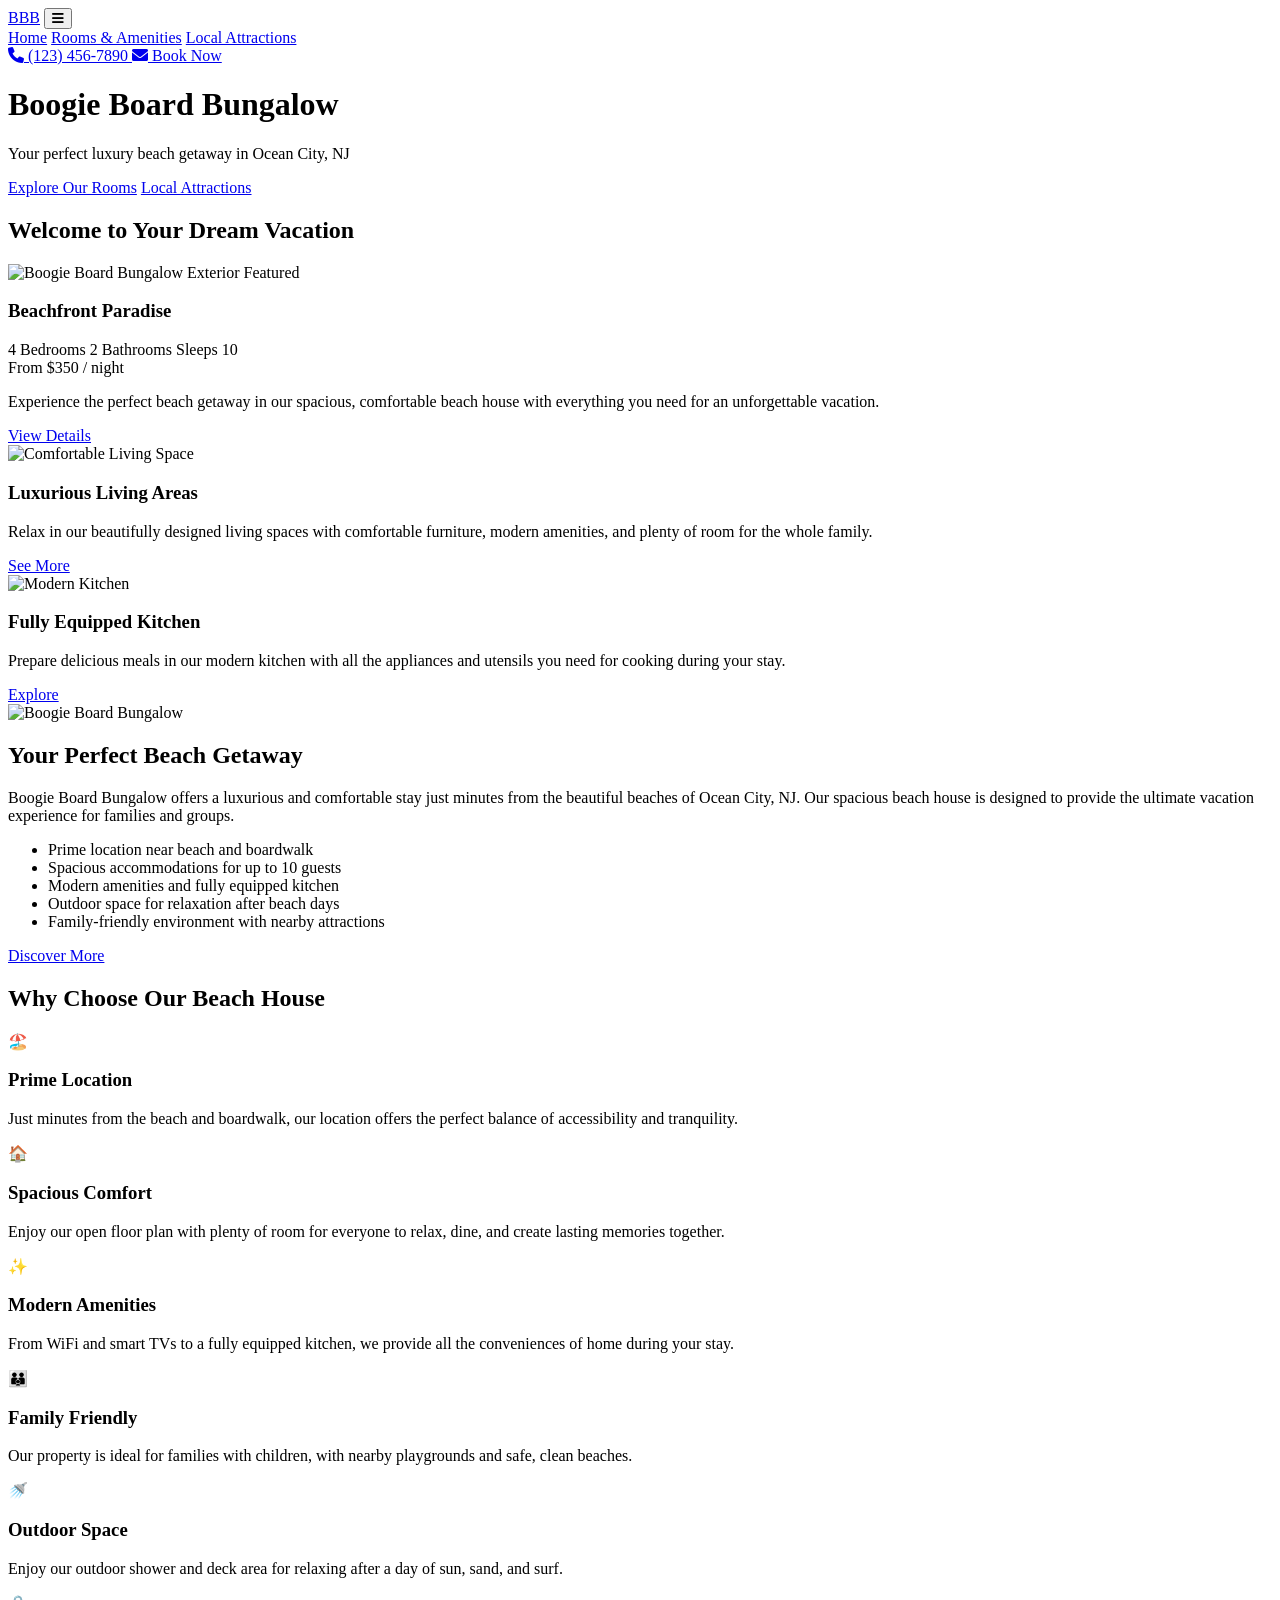
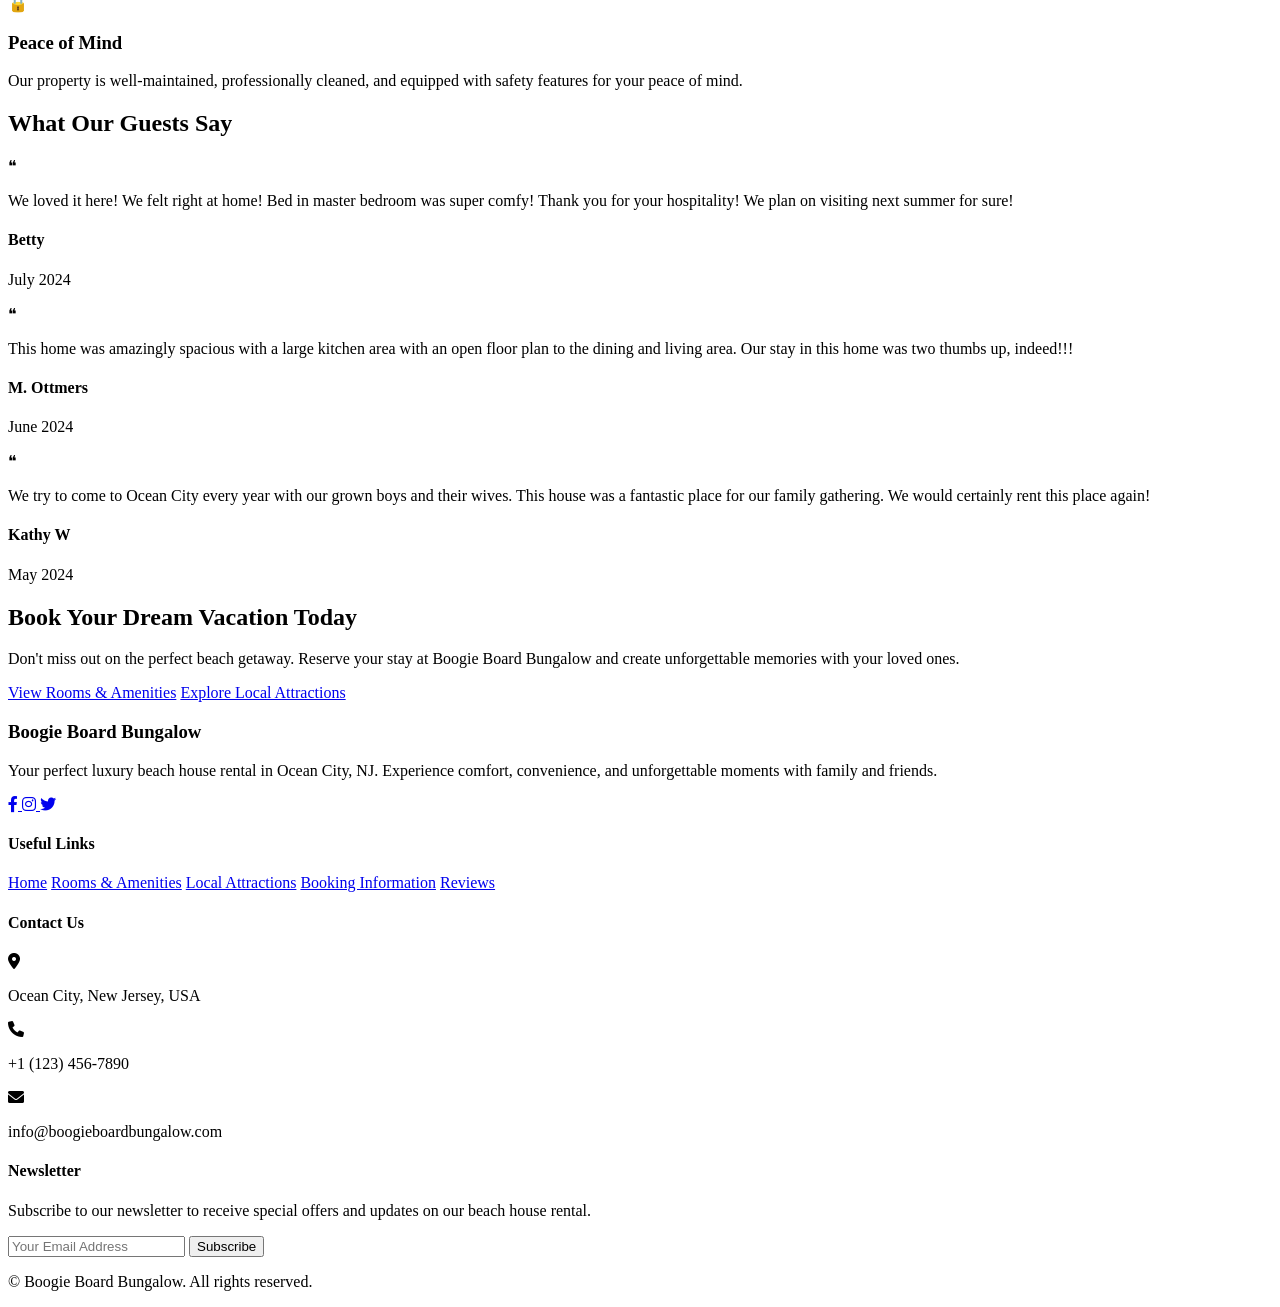
==== index.html @ 81f01e7e "Create Index Intiial Commit" ====
<!DOCTYPE html>
<html lang="en">
<head>
    <meta charset="UTF-8">
    <meta name="viewport" content="width=device-width, initial-scale=1.0">
    <title>Boogie Board Bungalow - Beach House Rental in Ocean City, NJ</title>
    <link rel="stylesheet" href="styles.css">
    <link href="https://fonts.googleapis.com/css2?family=Montserrat:wght@300;400;500;600;700&family=Playfair+Display:wght@400;500;600;700&display=swap" rel="stylesheet">
    <link rel="stylesheet" href="https://cdnjs.cloudflare.com/ajax/libs/font-awesome/6.0.0-beta3/css/all.min.css">
</head>
<body>
    <div class="app">
        <!-- Navigation -->
        <nav id="navigation" class="nav">
            <div class="nav-container">
                <a href="index.html" class="logo">BBB</a>
                <button class="menu-button" id="menuButton">
                    <i class="fas fa-bars"></i>
                </button>
                <div class="nav-links" id="navLinks">
                    <a href="index.html" class="nav-link">Home</a>
                    <a href="rooms.html" class="nav-link">Rooms & Amenities</a>
                    <a href="attractions.html" class="nav-link">Local Attractions</a>
                    <div class="contact-info">
                        <a href="tel:+1234567890" class="contact-link">
                            <i class="fas fa-phone"></i> (123) 456-7890
                        </a>
                        <a href="mailto:info@boogieboardbungalow.com" class="contact-link">
                            <i class="fas fa-envelope"></i> Book Now
                        </a>
                    </div>
                </div>
            </div>
        </nav>

        <!-- Header -->
        <header class="header">
            <div class="header-content">
                <h1 class="title">Boogie Board Bungalow</h1>
                <p class="subtitle">Your perfect luxury beach getaway in Ocean City, NJ</p>
                <div class="button-group">
                    <a href="rooms.html" class="btn btn-primary">Explore Our Rooms</a>
                    <a href="attractions.html" class="btn btn-outline">Local Attractions</a>
                </div>
            </div>
        </header>

        <main>
            <!-- Featured Property Section -->
            <section class="section">
                <div class="container">
                    <h2 class="section-title">Welcome to Your Dream Vacation</h2>
                    <div class="featured-grid">
                        <div class="property-card">
                            <div class="property-image">
                                <img src="images/exterior.jpg" alt="Boogie Board Bungalow Exterior">
                                <span class="property-tag">Featured</span>
                            </div>
                            <div class="property-content">
                                <h3 class="property-title">Beachfront Paradise</h3>
                                <div class="property-features">
                                    <span class="property-feature">4 Bedrooms</span>
                                    <span class="property-feature">2 Bathrooms</span>
                                    <span class="property-feature">Sleeps 10</span>
                                </div>
                                <div class="property-price">
                                    From <span>$350</span> / night
                                </div>
                                <p class="property-description">
                                    Experience the perfect beach getaway in our spacious, comfortable beach house with everything you need for an unforgettable vacation.
                                </p>
                                <a href="rooms.html" class="btn">View Details</a>
                            </div>
                        </div>
                        
                        <div class="property-card">
                            <div class="property-image">
                                <img src="images/living-room.jpg" alt="Comfortable Living Space">
                            </div>
                            <div class="property-content">
                                <h3 class="property-title">Luxurious Living Areas</h3>
                                <p class="property-description">
                                    Relax in our beautifully designed living spaces with comfortable furniture, modern amenities, and plenty of room for the whole family.
                                </p>
                                <a href="rooms.html" class="btn">See More</a>
                            </div>
                        </div>
                        
                        <div class="property-card">
                            <div class="property-image">
                                <img src="images/kitchen.jpg" alt="Modern Kitchen">
                            </div>
                            <div class="property-content">
                                <h3 class="property-title">Fully Equipped Kitchen</h3>
                                <p class="property-description">
                                    Prepare delicious meals in our modern kitchen with all the appliances and utensils you need for cooking during your stay.
                                </p>
                                <a href="rooms.html" class="btn">Explore</a>
                            </div>
                        </div>
                    </div>
                </div>
            </section>
            
            <!-- About Section -->
            <section class="section section-light">
                <div class="container">
                    <div class="about-container">
                        <div class="about-image">
                            <img src="images/exterior.jpg" alt="Boogie Board Bungalow">
                        </div>
                        <div class="about-content">
                            <h2 class="section-title">Your Perfect Beach Getaway</h2>
                            <p class="about-text">
                                Boogie Board Bungalow offers a luxurious and comfortable stay just minutes from the beautiful beaches of Ocean City, NJ. Our spacious beach house is designed to provide the ultimate vacation experience for families and groups.
                            </p>
                            <ul class="about-list">
                                <li class="about-item">Prime location near beach and boardwalk</li>
                                <li class="about-item">Spacious accommodations for up to 10 guests</li>
                                <li class="about-item">Modern amenities and fully equipped kitchen</li>
                                <li class="about-item">Outdoor space for relaxation after beach days</li>
                                <li class="about-item">Family-friendly environment with nearby attractions</li>
                            </ul>
                            <a href="rooms.html" class="btn">Discover More</a>
                        </div>
                    </div>
                </div>
            </section>
            
            <!-- Features Section -->
            <section class="section">
                <div class="container">
                    <div class="features-container">
                        <h2 class="section-title">Why Choose Our Beach House</h2>
                        <div class="features-grid">
                            <div class="feature-card">
                                <div class="feature-icon">🏖️</div>
                                <h3 class="feature-title">Prime Location</h3>
                                <p class="feature-description">
                                    Just minutes from the beach and boardwalk, our location offers the perfect balance of accessibility and tranquility.
                                </p>
                            </div>
                            
                            <div class="feature-card">
                                <div class="feature-icon">🏠</div>
                                <h3 class="feature-title">Spacious Comfort</h3>
                                <p class="feature-description">
                                    Enjoy our open floor plan with plenty of room for everyone to relax, dine, and create lasting memories together.
                                </p>
                            </div>
                            
                            <div class="feature-card">
                                <div class="feature-icon">✨</div>
                                <h3 class="feature-title">Modern Amenities</h3>
                                <p class="feature-description">
                                    From WiFi and smart TVs to a fully equipped kitchen, we provide all the conveniences of home during your stay.
                                </p>
                            </div>
                            
                            <div class="feature-card">
                                <div class="feature-icon">👪</div>
                                <h3 class="feature-title">Family Friendly</h3>
                                <p class="feature-description">
                                    Our property is ideal for families with children, with nearby playgrounds and safe, clean beaches.
                                </p>
                            </div>
                            
                            <div class="feature-card">
                                <div class="feature-icon">🚿</div>
                                <h3 class="feature-title">Outdoor Space</h3>
                                <p class="feature-description">
                                    Enjoy our outdoor shower and deck area for relaxing after a day of sun, sand, and surf.
                                </p>
                            </div>
                            
                            <div class="feature-card">
                                <div class="feature-icon">🔒</div>
                                <h3 class="feature-title">Peace of Mind</h3>
                                <p class="feature-description">
                                    Our property is well-maintained, professionally cleaned, and equipped with safety features for your peace of mind.
                                </p>
                            </div>
                        </div>
                    </div>
                </div>
            </section>
            
            <!-- Testimonials Section -->
            <section class="section section-light">
                <div class="container">
                    <div class="testimonials-container">
                        <h2 class="section-title">What Our Guests Say</h2>
                        <div class="testimonials-grid">
                            <div class="testimonial-card">
                                <div class="quote-icon">❝</div>
                                <p class="testimonial-text">
                                    We loved it here! We felt right at home! Bed in master bedroom was super comfy! Thank you for your hospitality! We plan on visiting next summer for sure!
                                </p>
                                <div class="testimonial-author">
                                    <div class="author-info">
                                        <h4 class="author-name">Betty</h4>
                                        <p class="author-date">July 2024</p>
                                    </div>
                                </div>
                            </div>
                            
                            <div class="testimonial-card">
                                <div class="quote-icon">❝</div>
                                <p class="testimonial-text">
                                    This home was amazingly spacious with a large kitchen area with an open floor plan to the dining and living area. Our stay in this home was two thumbs up, indeed!!!
                                </p>
                                <div class="testimonial-author">
                                    <div class="author-info">
                                        <h4 class="author-name">M. Ottmers</h4>
                                        <p class="author-date">June 2024</p>
                                    </div>
                                </div>
                            </div>
                            
                            <div class="testimonial-card">
                                <div class="quote-icon">❝</div>
                                <p class="testimonial-text">
                                    We try to come to Ocean City every year with our grown boys and their wives. This house was a fantastic place for our family gathering. We would certainly rent this place again!
                                </p>
                                <div class="testimonial-author">
                                    <div class="author-info">
                                        <h4 class="author-name">Kathy W</h4>
                                        <p class="author-date">May 2024</p>
                                    </div>
                                </div>
                            </div>
                        </div>
                    </div>
                </div>
            </section>
            
            <!-- CTA Section -->
            <section class="cta-section">
                <div class="container">
                    <h2 class="cta-title">Book Your Dream Vacation Today</h2>
                    <p class="cta-text">
                        Don't miss out on the perfect beach getaway. Reserve your stay at Boogie Board Bungalow and create unforgettable memories with your loved ones.
                    </p>
                    <div class="cta-buttons">
                        <a href="rooms.html" class="btn btn-primary">View Rooms & Amenities</a>
                        <a href="attractions.html" class="btn btn-outline btn-white">Explore Local Attractions</a>
                    </div>
                </div>
            </section>
        </main>

        <!-- Footer -->
        <footer class="footer">
            <div class="footer-content">
                <div class="footer-section">
                    <h3 class="logo">Boogie Board Bungalow</h3>
                    <p class="footer-description">
                        Your perfect luxury beach house rental in Ocean City, NJ. Experience comfort, convenience, and unforgettable moments with family and friends.
                    </p>
                    <div class="social-links">
                        <a href="https://facebook.com" target="_blank" rel="noopener noreferrer" class="social-link">
                            <i class="fab fa-facebook-f"></i>
                        </a>
                        <a href="https://instagram.com" target="_blank" rel="noopener noreferrer" class="social-link">
                            <i class="fab fa-instagram"></i>
                        </a>
                        <a href="https://twitter.com" target="_blank" rel="noopener noreferrer" class="social-link">
                            <i class="fab fa-twitter"></i>
                        </a>
                    </div>
                </div>
                
                <div class="footer-section">
                    <h4 class="footer-heading">Useful Links</h4>
                    <a href="index.html" class="footer-link">Home</a>
                    <a href="rooms.html" class="footer-link">Rooms & Amenities</a>
                    <a href="attractions.html" class="footer-link">Local Attractions</a>
                    <a href="#" class="footer-link">Booking Information</a>
                    <a href="#" class="footer-link">Reviews</a>
                </div>
                
                <div class="footer-section">
                    <h4 class="footer-heading">Contact Us</h4>
                    <div class="contact-item">
                        <div class="contact-icon">
                            <i class="fas fa-map-marker-alt"></i>
                        </div>
                        <p class="contact-text">
                            Ocean City, New Jersey, USA
                        </p>
                    </div>
                    <div class="contact-item">
                        <div class="contact-icon">
                            <i class="fas fa-phone"></i>
                        </div>
                        <p class="contact-text">
                            +1 (123) 456-7890
                        </p>
                    </div>
                    <div class="contact-item">
                        <div class="contact-icon">
                            <i class="fas fa-envelope"></i>
                        </div>
                        <p class="contact-text">
                            info@boogieboardbungalow.com
                        </p>
                    </div>
                </div>
                
                <div class="footer-section">
                    <h4 class="footer-heading">Newsletter</h4>
                    <p class="footer-description">
                        Subscribe to our newsletter to receive special offers and updates on our beach house rental.
                    </p>
                    <form class="newsletter-form">
                        <input type="email" placeholder="Your Email Address" class="newsletter-input">
                        <button type="submit" class="newsletter-button">Subscribe</button>
                    </form>
                </div>
            </div>
            
            <div class="copyright">
                <p>&copy; <span id="current-year"></span> Boogie Board Bungalow. All rights reserved.</p>
            </div>
        </footer>
    </div>

    <script src="script.js"></script>
</body>
</html>
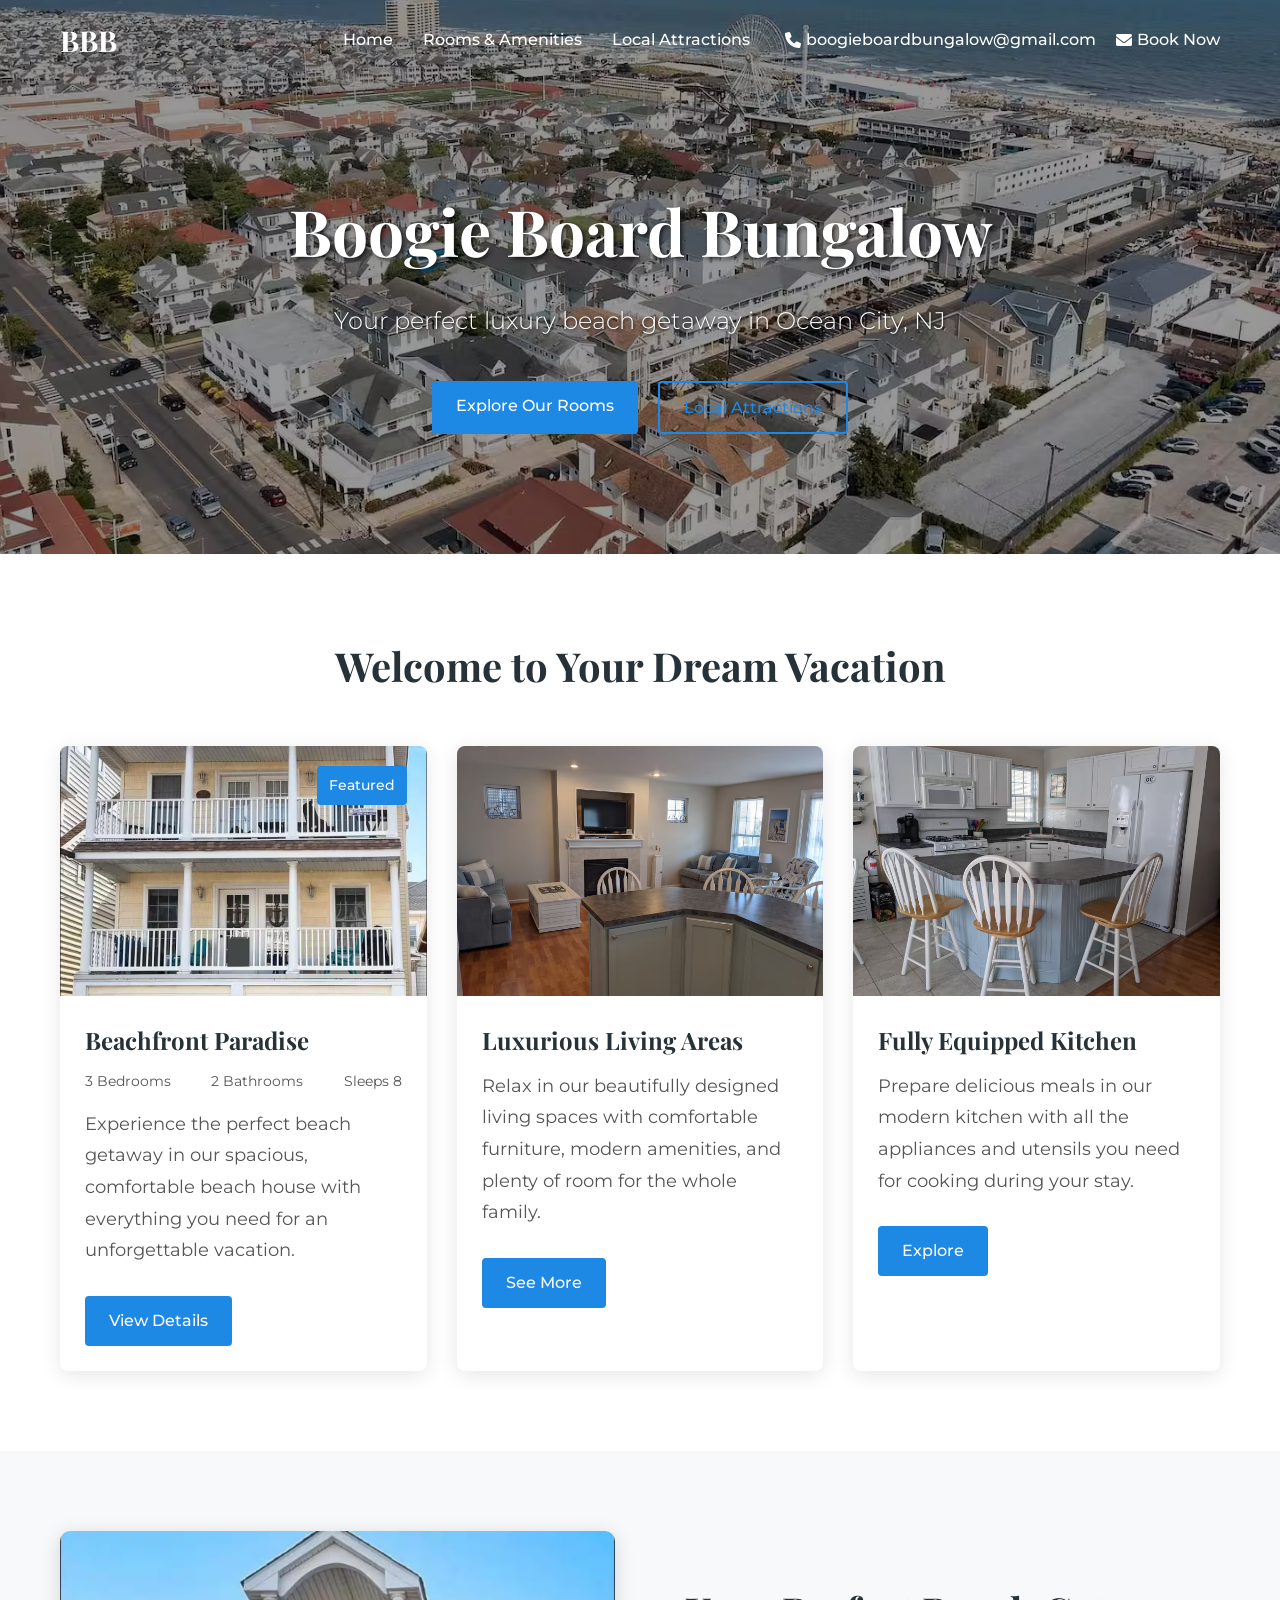
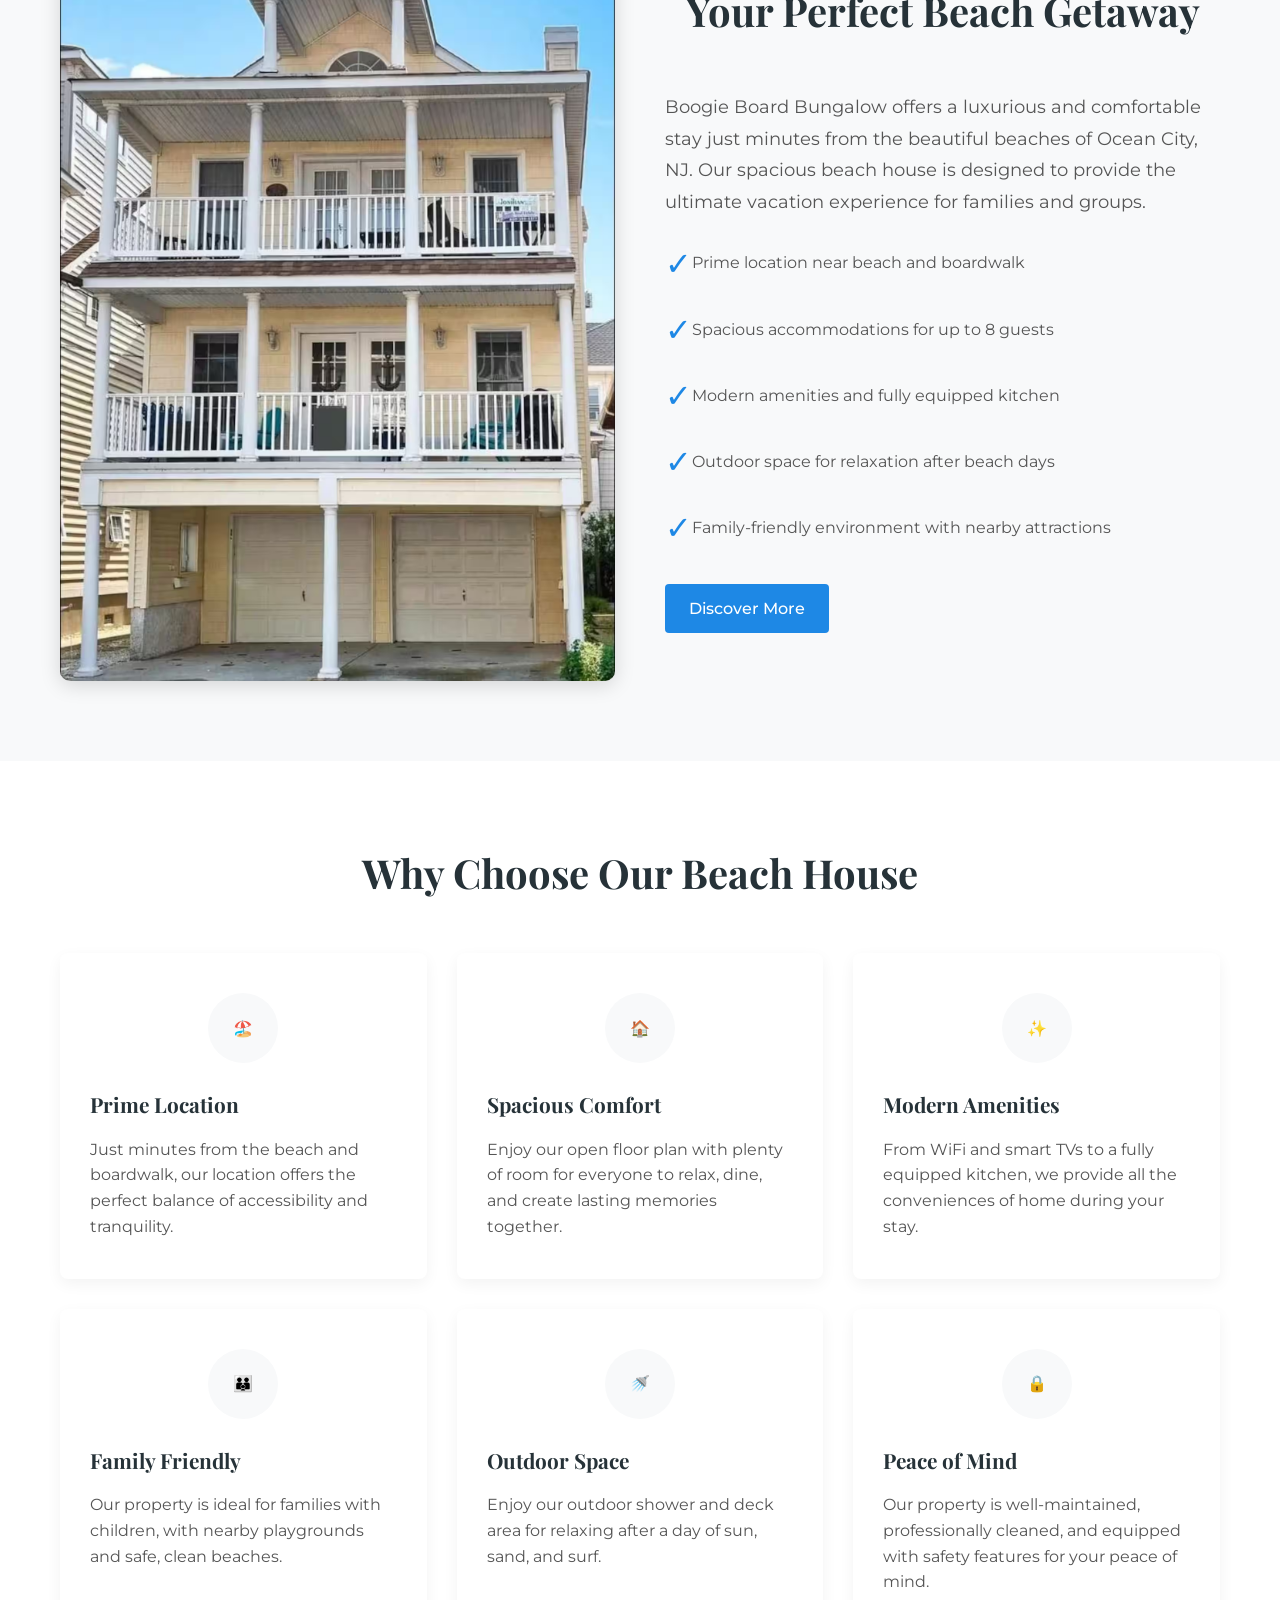
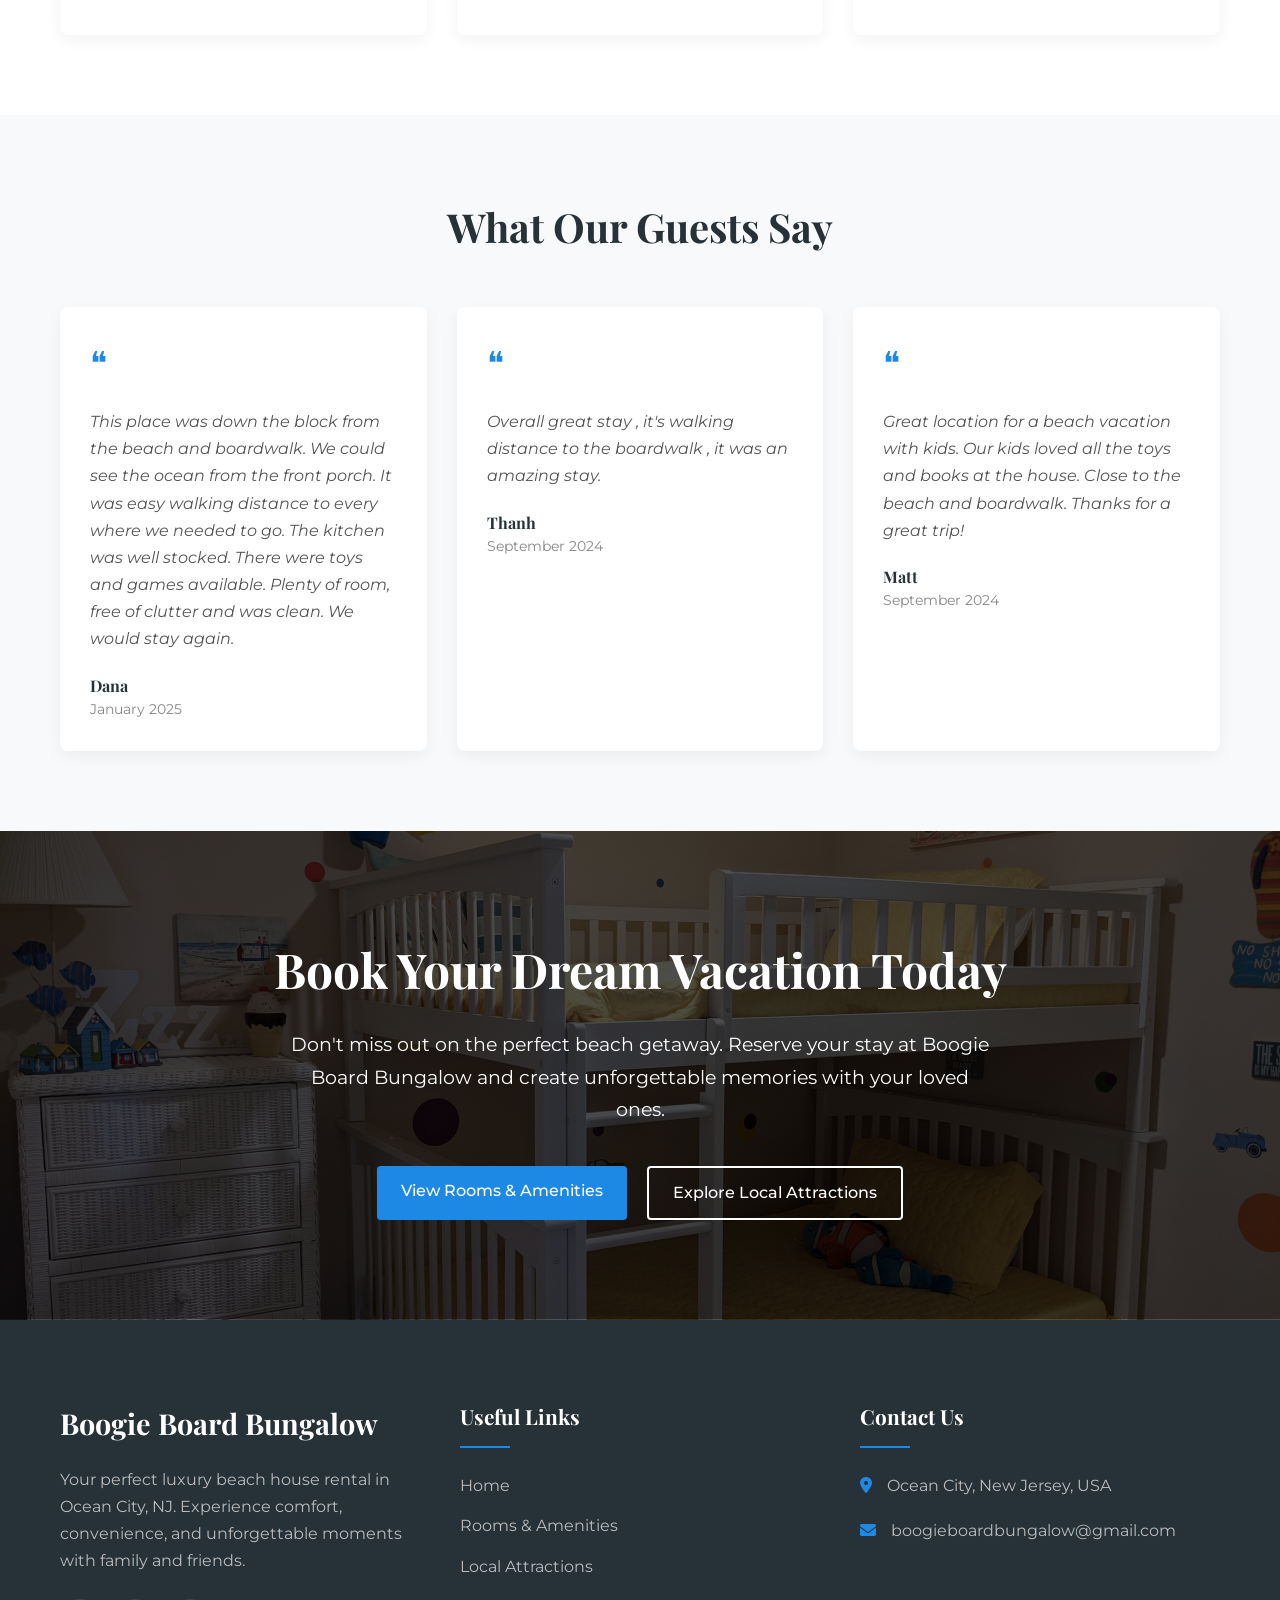
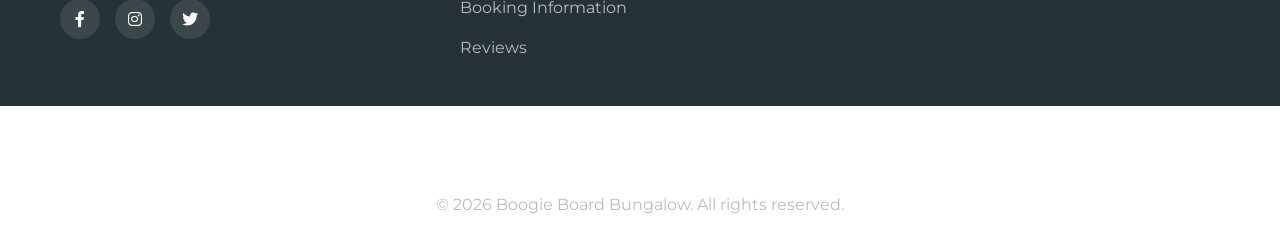
==== commit fb8be3eb: "Index and rooms personal formatting" ====
--- a/index.html
+++ b/index.html
@@ -23,9 +23,9 @@
                     <a href="attractions.html" class="nav-link">Local Attractions</a>
                     <div class="contact-info">
                         <a href="tel:+1234567890" class="contact-link">
-                            <i class="fas fa-phone"></i> (123) 456-7890
-                        </a>
-                        <a href="mailto:info@boogieboardbungalow.com" class="contact-link">
+                            <i class="fas fa-phone"></i> boogieboardbungalow@gmail.com
+                        </a>
+                        <a href="mailto:boogieboardbungalow@gmail.com" class="contact-link">
                             <i class="fas fa-envelope"></i> Book Now
                         </a>
                     </div>
@@ -59,12 +59,9 @@
                             <div class="property-content">
                                 <h3 class="property-title">Beachfront Paradise</h3>
                                 <div class="property-features">
-                                    <span class="property-feature">4 Bedrooms</span>
+                                    <span class="property-feature">3 Bedrooms</span>
                                     <span class="property-feature">2 Bathrooms</span>
-                                    <span class="property-feature">Sleeps 10</span>
-                                </div>
-                                <div class="property-price">
-                                    From <span>$350</span> / night
+                                    <span class="property-feature">Sleeps 8</span>
                                 </div>
                                 <p class="property-description">
                                     Experience the perfect beach getaway in our spacious, comfortable beach house with everything you need for an unforgettable vacation.
@@ -116,7 +113,7 @@
                             </p>
                             <ul class="about-list">
                                 <li class="about-item">Prime location near beach and boardwalk</li>
-                                <li class="about-item">Spacious accommodations for up to 10 guests</li>
+                                <li class="about-item">Spacious accommodations for up to 8 guests</li>
                                 <li class="about-item">Modern amenities and fully equipped kitchen</li>
                                 <li class="about-item">Outdoor space for relaxation after beach days</li>
                                 <li class="about-item">Family-friendly environment with nearby attractions</li>
@@ -194,12 +191,12 @@
                             <div class="testimonial-card">
                                 <div class="quote-icon">❝</div>
                                 <p class="testimonial-text">
-                                    We loved it here! We felt right at home! Bed in master bedroom was super comfy! Thank you for your hospitality! We plan on visiting next summer for sure!
+                                    This place was down the block from the beach and boardwalk.  We could see the ocean from the front porch. It was easy walking distance to every where we needed to go.  The kitchen was well stocked. There were toys and games available.  Plenty of room, free of clutter and was clean.  We would stay again.
                                 </p>
                                 <div class="testimonial-author">
                                     <div class="author-info">
-                                        <h4 class="author-name">Betty</h4>
-                                        <p class="author-date">July 2024</p>
+                                        <h4 class="author-name">Dana</h4>
+                                        <p class="author-date">January 2025</p>
                                     </div>
                                 </div>
                             </div>
@@ -207,12 +204,12 @@
                             <div class="testimonial-card">
                                 <div class="quote-icon">❝</div>
                                 <p class="testimonial-text">
-                                    This home was amazingly spacious with a large kitchen area with an open floor plan to the dining and living area. Our stay in this home was two thumbs up, indeed!!!
+                                    Overall great stay , it's walking distance to the boardwalk , it was an amazing stay.
                                 </p>
                                 <div class="testimonial-author">
                                     <div class="author-info">
-                                        <h4 class="author-name">M. Ottmers</h4>
-                                        <p class="author-date">June 2024</p>
+                                        <h4 class="author-name">Thanh</h4>
+                                        <p class="author-date">September 2024</p>
                                     </div>
                                 </div>
                             </div>
@@ -220,12 +217,12 @@
                             <div class="testimonial-card">
                                 <div class="quote-icon">❝</div>
                                 <p class="testimonial-text">
-                                    We try to come to Ocean City every year with our grown boys and their wives. This house was a fantastic place for our family gathering. We would certainly rent this place again!
+                                    Great location for a beach vacation with kids. Our kids loved all the toys and books at the house. Close to the beach and boardwalk. Thanks for a great trip!
                                 </p>
                                 <div class="testimonial-author">
                                     <div class="author-info">
-                                        <h4 class="author-name">Kathy W</h4>
-                                        <p class="author-date">May 2024</p>
+                                        <h4 class="author-name">Matt</h4>
+                                        <p class="author-date">September 2024</p>
                                     </div>
                                 </div>
                             </div>
@@ -291,30 +288,13 @@
                     </div>
                     <div class="contact-item">
                         <div class="contact-icon">
-                            <i class="fas fa-phone"></i>
+                            <i class="fas fa-envelope"></i>
                         </div>
                         <p class="contact-text">
-                            +1 (123) 456-7890
+                            boogieboardbungalow@gmail.com
                         </p>
                     </div>
-                    <div class="contact-item">
-                        <div class="contact-icon">
-                            <i class="fas fa-envelope"></i>
-                        </div>
-                        <p class="contact-text">
-                            info@boogieboardbungalow.com
-                        </p>
-                    </div>
-                </div>
-                
-                <div class="footer-section">
-                    <h4 class="footer-heading">Newsletter</h4>
-                    <p class="footer-description">
-                        Subscribe to our newsletter to receive special offers and updates on our beach house rental.
-                    </p>
-                    <form class="newsletter-form">
-                        <input type="email" placeholder="Your Email Address" class="newsletter-input">
-                        <button type="submit" class="newsletter-button">Subscribe</button>
+                </div>
                     </form>
                 </div>
             </div>
--- a/styles.css
+++ b/styles.css
@@ -0,0 +1,1250 @@
+@import url('https://fonts.googleapis.com/css2?family=Montserrat:wght@300;400;500;600;700&family=Playfair+Display:wght@400;500;600;700&display=swap');
+
+/* Base Styles */
+* {
+  margin: 0;
+  padding: 0;
+  box-sizing: border-box;
+}
+
+:root {
+  --primary-color: #1e88e5;
+  --secondary-color: #00796b;
+  --accent-color: #ff8a65;
+  --text-color: #333;
+  --light-color: #f8f9fa;
+  --dark-color: #263238;
+  --gray-color: #eceff1;
+}
+
+body {
+  font-family: 'Montserrat', sans-serif;
+  line-height: 1.6;
+  color: var(--text-color);
+  background-color: #fff;
+}
+
+h1, h2, h3, h4, h5, h6 {
+  font-family: 'Playfair Display', serif;
+  margin-bottom: 1rem;
+}
+
+img {
+  max-width: 100%;
+  height: auto;
+  display: block;
+}
+
+a {
+  color: var(--primary-color);
+  text-decoration: none;
+  transition: color 0.3s ease;
+}
+
+a:hover {
+  color: var(--secondary-color);
+}
+
+.app {
+  display: flex;
+  flex-direction: column;
+  min-height: 100vh;
+}
+
+main {
+  flex: 1;
+}
+
+.container {
+  max-width: 1200px;
+  margin: 0 auto;
+  padding: 0 20px;
+}
+
+.btn {
+  display: inline-block;
+  background-color: var(--primary-color);
+  color: white;
+  font-weight: 500;
+  padding: 12px 24px;
+  border-radius: 4px;
+  text-align: center;
+  cursor: pointer;
+  transition: background-color 0.3s ease;
+}
+
+.btn:hover {
+  background-color: var(--secondary-color);
+  color: white;
+}
+
+.btn-primary {
+  background-color: var(--primary-color);
+}
+
+.btn-primary:hover {
+  background-color: #1565c0;
+}
+
+.btn-secondary {
+  background-color: var(--secondary-color);
+}
+
+.btn-secondary:hover {
+  background-color: #00695c;
+}
+
+.btn-outline {
+  background-color: transparent;
+  border: 2px solid var(--primary-color);
+  color: var(--primary-color);
+}
+
+.btn-outline:hover {
+  background-color: var(--primary-color);
+  color: white;
+}
+
+.btn-white {
+  border-color: white;
+  color: white;
+}
+
+.btn-block {
+  display: block;
+  width: 100%;
+}
+
+.section-title {
+  text-align: center;
+  margin-bottom: 3rem;
+  font-size: 2.5rem;
+  color: var(--dark-color);
+}
+
+.section {
+  padding: 5rem 0;
+}
+
+.section-light {
+  background-color: var(--light-color);
+}
+
+/* Navigation */
+.nav {
+  background-color: transparent;
+  color: white;
+  position: fixed;
+  top: 0;
+  left: 0;
+  right: 0;
+  z-index: 100;
+  transition: all 0.3s ease;
+}
+
+.nav.scrolled {
+  background-color: white;
+  color: var(--dark-color);
+  box-shadow: 0 2px 10px rgba(0, 0, 0, 0.1);
+}
+
+.nav-container {
+  display: flex;
+  justify-content: space-between;
+  align-items: center;
+  padding: 0 20px;
+  max-width: 1200px;
+  margin: 0 auto;
+  height: 80px;
+}
+
+.logo {
+  font-size: 1.8rem;
+  font-weight: bold;
+  color: white;
+  text-decoration: none;
+  font-family: 'Playfair Display', serif;
+}
+
+.nav.scrolled .logo {
+  color: var(--primary-color);
+}
+
+.menu-button {
+  display: none;
+  background: none;
+  border: none;
+  color: white;
+  font-size: 1.5rem;
+  cursor: pointer;
+}
+
+.nav.scrolled .menu-button {
+  color: var(--dark-color);
+}
+
+.nav-links {
+  display: flex;
+  align-items: center;
+}
+
+.nav-link {
+  color: white;
+  text-decoration: none;
+  margin: 0 15px;
+  padding: 10px 0;
+  font-weight: 500;
+  position: relative;
+  transition: color 0.3s;
+}
+
+.nav.scrolled .nav-link {
+  color: var(--dark-color);
+}
+
+.nav-link:hover {
+  color: var(--light-color);
+}
+
+.nav.scrolled .nav-link:hover {
+  color: var(--primary-color);
+}
+
+.nav-link.active {
+  color: var(--primary-color);
+}
+
+.nav-link::after {
+  content: '';
+  position: absolute;
+  bottom: 0;
+  left: 0;
+  width: 0;
+  height: 2px;
+  background-color: white;
+  transition: width 0.3s;
+}
+
+.nav.scrolled .nav-link::after {
+  background-color: var(--primary-color);
+}
+
+.nav-link:hover::after,
+.nav-link.active::after {
+  width: 100%;
+}
+
+.contact-info {
+  display: flex;
+  align-items: center;
+}
+
+.contact-link {
+  display: flex;
+  align-items: center;
+  color: white;
+  margin-left: 20px;
+  font-weight: 500;
+}
+
+.nav.scrolled .contact-link {
+  color: var(--dark-color);
+}
+
+.contact-link i {
+  margin-right: 5px;
+}
+
+.contact-link:hover {
+  color: var(--light-color);
+}
+
+.nav.scrolled .contact-link:hover {
+  color: var(--primary-color);
+}
+
+/* Header */
+.header {
+  background-image: linear-gradient(rgba(0, 0, 0, 0.4), rgba(0, 0, 0, 0.4)), url('images/header-beach.jpg');
+  background-size: cover;
+  background-position: center;
+  color: white;
+  padding: 180px 20px 120px;
+  text-align: center;
+  position: relative;
+}
+
+.header-small {
+  padding: 120px 20px 80px;
+}
+
+.header-content {
+  position: relative;
+  z-index: 1;
+  max-width: 900px;
+  margin: 0 auto;
+}
+
+.title {
+  font-size: 4rem;
+  margin-bottom: 20px;
+  font-family: 'Playfair Display', serif;
+  text-shadow: 2px 2px 4px rgba(0, 0, 0, 0.7);
+}
+
+.subtitle {
+  font-size: 1.5rem;
+  font-weight: 300;
+  margin-bottom: 40px;
+  text-shadow: 1px 1px 3px rgba(0, 0, 0, 0.7);
+}
+
+.button-group {
+  display: flex;
+  justify-content: center;
+  gap: 20px;
+}
+
+/* Featured Properties */
+.featured-grid {
+  display: grid;
+  grid-template-columns: repeat(auto-fit, minmax(350px, 1fr));
+  gap: 30px;
+  margin-top: 3rem;
+}
+
+.property-card {
+  background-color: white;
+  border-radius: 8px;
+  overflow: hidden;
+  box-shadow: 0 4px 20px rgba(0, 0, 0, 0.1);
+  transition: transform 0.3s ease;
+}
+
+.property-card:hover {
+  transform: translateY(-10px);
+}
+
+.property-image {
+  height: 250px;
+  overflow: hidden;
+  position: relative;
+}
+
+.property-image img {
+  width: 100%;
+  height: 100%;
+  object-fit: cover;
+  transition: transform 0.5s ease;
+}
+
+.property-image:hover img {
+  transform: scale(1.05);
+}
+
+.property-tag {
+  position: absolute;
+  top: 20px;
+  right: 20px;
+  background-color: var(--primary-color);
+  color: white;
+  padding: 8px 12px;
+  border-radius: 4px;
+  font-weight: 500;
+  font-size: 0.9rem;
+}
+
+.property-content {
+  padding: 25px;
+}
+
+.property-title {
+  font-size: 1.5rem;
+  margin-bottom: 10px;
+  color: var(--dark-color);
+}
+
+.property-features {
+  display: flex;
+  justify-content: space-between;
+  margin-bottom: 15px;
+  color: #555;
+}
+
+.property-feature {
+  display: flex;
+  align-items: center;
+  font-size: 0.9rem;
+}
+
+.property-feature i {
+  margin-right: 5px;
+  font-size: 1.1rem;
+}
+
+.property-price {
+  margin-bottom: 20px;
+}
+
+.property-price span {
+  font-size: 1.5rem;
+  font-weight: 600;
+  color: var(--primary-color);
+}
+
+.property-description {
+  color: #555;
+  margin-bottom: 20px;
+  line-height: 1.6;
+}
+
+/* About Section */
+.about-container {
+  display: grid;
+  grid-template-columns: 1fr 1fr;
+  gap: 50px;
+  align-items: center;
+}
+
+.about-image {
+  position: relative;
+}
+
+.about-image img {
+  width: 100%;
+  border-radius: 10px;
+  box-shadow: 0 4px 20px rgba(0, 0, 0, 0.15);
+}
+
+.about-image::before {
+  content: '';
+  position: absolute;
+  top: -20px;
+  left: -20px;
+  width: 100%;
+  height: 100%;
+  border: 3px solid var(--primary-color);
+  border-radius: 10px;
+  z-index: -1;
+}
+
+.about-text {
+  color: #555;
+  margin-bottom: 20px;
+  line-height: 1.8;
+  font-size: 1.1rem;
+}
+
+.about-list {
+  list-style: none;
+  margin-bottom: 30px;
+}
+
+.about-item {
+  margin-bottom: 15px;
+  display: flex;
+  align-items: center;
+  color: #555;
+}
+
+.about-item::before {
+  content: '✓';
+  display: inline-block;
+  color: var(--primary-color);
+  font-size: 2rem;
+}
+
+.feature-title {
+  font-size: 1.3rem;
+  margin-bottom: 15px;
+  color: var(--dark-color);
+}
+
+.feature-description {
+  color: #555;
+  line-height: 1.6;
+}
+
+/* Testimonials Section */
+.testimonials-container {
+  text-align: center;
+}
+
+.testimonials-grid {
+  display: grid;
+  grid-template-columns: repeat(auto-fit, minmax(300px, 1fr));
+  gap: 30px;
+  margin-top: 3rem;
+}
+
+.testimonial-card {
+  background-color: white;
+  padding: 30px;
+  border-radius: 8px;
+  box-shadow: 0 5px 15px rgba(0, 0, 0, 0.05);
+  text-align: left;
+}
+
+.quote-icon {
+  color: var(--primary-color);
+  font-size: 2rem;
+  margin-bottom: 20px;
+}
+
+.testimonial-text {
+  color: #555;
+  line-height: 1.7;
+  margin-bottom: 20px;
+  font-style: italic;
+}
+
+.testimonial-author {
+  display: flex;
+  align-items: center;
+}
+
+.author-image {
+  width: 50px;
+  height: 50px;
+  border-radius: 50%;
+  overflow: hidden;
+  margin-right: 15px;
+}
+
+.author-image img {
+  width: 100%;
+  height: 100%;
+  object-fit: cover;
+}
+
+.author-info {
+  flex-grow: 1;
+}
+
+.author-name {
+  margin: 0;
+  color: var(--dark-color);
+}
+
+.author-date {
+  margin: 0;
+  color: #888;
+  font-size: 0.9rem;
+}
+
+/* CTA Section */
+.cta-section {
+  background-image: linear-gradient(rgba(0, 0, 0, 0.7), rgba(0, 0, 0, 0.7)), url('images/beach.jpg');
+  background-size: cover;
+  background-position: center;
+  color: white;
+  padding: 100px 0;
+  text-align: center;
+}
+
+.cta-title {
+  font-size: 3rem;
+  margin-bottom: 20px;
+}
+
+.cta-text {
+  font-size: 1.2rem;
+  max-width: 700px;
+  margin: 0 auto 40px;
+  line-height: 1.7;
+}
+
+.cta-buttons {
+  display: flex;
+  justify-content: center;
+  gap: 20px;
+}
+
+/* Footer */
+.footer {
+  background-color: var(--dark-color);
+  color: white;
+  padding: 80px 0 0;
+}
+
+.footer-content {
+  max-width: 1200px;
+  margin: 0 auto;
+  padding: 0 20px;
+  display: grid;
+  grid-template-columns: repeat(auto-fit, minmax(250px, 1fr));
+  gap: 40px;
+}
+
+.footer-section {
+  margin-bottom: 30px;
+}
+
+.footer .logo {
+  font-size: 1.8rem;
+  font-family: 'Playfair Display', serif;
+  margin-bottom: 20px;
+  display: block;
+}
+
+.footer-description {
+  color: #bbb;
+  line-height: 1.7;
+  margin-bottom: 25px;
+}
+
+.social-links {
+  display: flex;
+  gap: 15px;
+}
+
+.social-link {
+  display: flex;
+  align-items: center;
+  justify-content: center;
+  width: 40px;
+  height: 40px;
+  background-color: rgba(255, 255, 255, 0.1);
+  border-radius: 50%;
+  color: white;
+  transition: all 0.3s ease;
+}
+
+.social-link:hover {
+  background-color: var(--primary-color);
+  transform: translateY(-3px);
+  color: white;
+}
+
+.footer-heading {
+  font-size: 1.3rem;
+  margin-bottom: 25px;
+  position: relative;
+  padding-bottom: 15px;
+}
+
+.footer-heading::after {
+  content: '';
+  position: absolute;
+  bottom: 0;
+  left: 0;
+  width: 50px;
+  height: 2px;
+  background-color: var(--primary-color);
+}
+
+.footer-link {
+  color: #bbb;
+  text-decoration: none;
+  display: block;
+  margin-bottom: 15px;
+  transition: all 0.3s ease;
+}
+
+.footer-link:hover {
+  color: white;
+  transform: translateX(5px);
+}
+
+.contact-item {
+  display: flex;
+  margin-bottom: 20px;
+  align-items: flex-start;
+}
+
+.contact-icon {
+  margin-right: 15px;
+  color: var(--primary-color);
+}
+
+.contact-text {
+  color: #bbb;
+  line-height: 1.6;
+}
+
+.newsletter-form {
+  margin-top: 20px;
+}
+
+.newsletter-input {
+  width: 100%;
+  padding: 12px 15px;
+  background-color: rgba(255, 255, 255, 0.1);
+  border: none;
+  border-radius: 4px;
+  color: white;
+  margin-bottom: 15px;
+}
+
+.newsletter-input::placeholder {
+  color: #bbb;
+}
+
+.newsletter-button {
+  background-color: var(--primary-color);
+  color: white;
+  border: none;
+  padding: 12px 20px;
+  border-radius: 4px;
+  cursor: pointer;
+  font-weight: 500;
+  transition: all 0.3s ease;
+}
+
+.newsletter-button:hover {
+  background-color: var(--secondary-color);
+}
+
+.copyright {
+  text-align: center;
+  padding: 25px 0;
+  margin-top: 60px;
+  border-top: 1px solid rgba(255, 255, 255, 0.1);
+  color: #bbb;
+}
+
+/* Rooms Page */
+.rooms-container {
+  max-width: 1200px;
+  margin: 0 auto;
+  padding: 60px 20px;
+}
+
+.property-header {
+  margin-bottom: 50px;
+}
+
+.property-description {
+  font-size: 1.1rem;
+  line-height: 1.8;
+  color: #555;
+  margin-bottom: 30px;
+}
+
+.key-features {
+  display: grid;
+  grid-template-columns: repeat(auto-fit, minmax(200px, 1fr));
+  gap: 20px;
+  margin-bottom: 50px;
+}
+
+.feature-item {
+  display: flex;
+  align-items: center;
+  font-size: 1.1rem;
+  color: #555;
+}
+
+.feature-item i {
+  margin-right: 10px;
+  color: var(--primary-color);
+}
+
+.content-layout {
+  display: grid;
+  grid-template-columns: 2fr 1fr;
+  gap: 50px;
+}
+
+.side-content {
+  position: sticky;
+  top: 100px;
+  height: fit-content;
+}
+
+.sub-title {
+  font-size: 1.8rem;
+  margin-bottom: 30px;
+  color: var(--dark-color);
+}
+
+/* Gallery */
+.gallery {
+  display: grid;
+  grid-template-columns: repeat(auto-fill, minmax(250px, 1fr));
+  gap: 20px;
+  margin-bottom: 50px;
+}
+
+.gallery-image {
+  height: 200px;
+  border-radius: 8px;
+  overflow: hidden;
+  cursor: pointer;
+}
+
+.gallery-image img {
+  width: 100%;
+  height: 100%;
+  object-fit: cover;
+  transition: transform 0.3s ease;
+}
+
+.gallery-image:hover img {
+  transform: scale(1.1);
+}
+
+/* Modal for Gallery */
+.modal {
+  display: none;
+  position: fixed;
+  z-index: 1000;
+  left: 0;
+  top: 0;
+  width: 100%;
+  height: 100%;
+  overflow: auto;
+  background-color: rgba(0, 0, 0, 0.9);
+}
+
+.modal-content {
+  margin: auto;
+  display: block;
+  max-width: 90%;
+  max-height: 90%;
+  padding-top: 50px;
+}
+
+.close {
+  position: absolute;
+  top: 15px;
+  right: 35px;
+  color: #f1f1f1;
+  font-size: 40px;
+  font-weight: bold;
+  transition: 0.3s;
+  cursor: pointer;
+}
+
+.close:hover,
+.close:focus {
+  color: #bbb;
+  text-decoration: none;
+  cursor: pointer;
+}
+
+/* Room Cards */
+.room-section {
+  margin-bottom: 60px;
+}
+
+.room-grid {
+  display: grid;
+  grid-template-columns: repeat(auto-fit, minmax(300px, 1fr));
+  gap: 30px;
+}
+
+.room-card {
+  background-color: white;
+  border-radius: 8px;
+  overflow: hidden;
+  box-shadow: 0 4px 10px rgba(0, 0, 0, 0.1);
+  transition: transform 0.3s ease;
+}
+
+.room-card:hover {
+  transform: translateY(-5px);
+}
+
+.room-image {
+  width: 100%;
+  height: 200px;
+  object-fit: cover;
+}
+
+.room-content {
+  padding: 20px;
+}
+
+.room-title {
+  font-size: 1.4rem;
+  margin-bottom: 10px;
+  color: var(--dark-color);
+}
+
+.room-text {
+  color: #616161;
+  margin-bottom: 15px;
+  line-height: 1.5;
+}
+
+/* Amenities */
+.amenities-section {
+  background-color: var(--light-color);
+  padding: 40px;
+  border-radius: 8px;
+  margin-bottom: 60px;
+}
+
+.amenities-list {
+  display: grid;
+  grid-template-columns: repeat(auto-fill, minmax(250px, 1fr));
+  gap: 30px;
+}
+
+.amenity-category {
+  margin-bottom: 20px;
+}
+
+.category-title {
+  font-size: 1.3rem;
+  margin-bottom: 15px;
+  color: var(--dark-color);
+}
+
+.category-list {
+  list-style: none;
+  padding: 0;
+}
+
+.amenity-item {
+  margin-bottom: 10px;
+  padding-left: 20px;
+  position: relative;
+  color: #424242;
+}
+
+.amenity-item:before {
+  content: "•";
+  position: absolute;
+  left: 0;
+  color: var(--primary-color);
+}
+
+/* Booking Form */
+.booking-form {
+  background-color: white;
+  padding: 30px;
+  border-radius: 8px;
+  box-shadow: 0 4px 15px rgba(0, 0, 0, 0.1);
+}
+
+.booking-form h3 {
+  margin-bottom: 25px;
+  color: var(--dark-color);
+  text-align: center;
+}
+
+.form-group {
+  margin-bottom: 20px;
+}
+
+.form-group label {
+  display: block;
+  margin-bottom: 8px;
+  font-weight: 500;
+  color: #555;
+}
+
+.form-group input,
+.form-group select,
+.form-group textarea {
+  width: 100%;
+  padding: 12px 15px;
+  border: 1px solid #ddd;
+  border-radius: 4px;
+  font-family: 'Montserrat', sans-serif;
+  transition: border-color 0.3s;
+}
+
+.form-group input:focus,
+.form-group select:focus,
+.form-group textarea:focus {
+  border-color: var(--primary-color);
+  outline: none;
+}
+
+.booking-contact {
+  margin-top: 25px;
+  text-align: center;
+  padding-top: 20px;
+  border-top: 1px solid #eee;
+}
+
+.booking-contact p {
+  color: #555;
+}
+
+.booking-phone {
+  font-size: 1.2rem;
+  font-weight: 500;
+  color: var(--primary-color);
+  margin-top: 5px;
+}
+
+/* Attractions Page */
+.attractions-container {
+  max-width: 1200px;
+  margin: 0 auto;
+  padding: 40px 20px;
+}
+
+.intro-text {
+  font-size: 1.1rem;
+  line-height: 1.6;
+  text-align: center;
+  max-width: 800px;
+  margin: 0 auto 40px;
+  color: #424242;
+}
+
+.attraction-section {
+  margin-bottom: 60px;
+}
+
+.attraction-card {
+  background-color: white;
+  border-radius: 8px;
+  overflow: hidden;
+  box-shadow: 0 4px 10px rgba(0, 0, 0, 0.1);
+  display: flex;
+  flex-direction: row;
+  margin-bottom: 30px;
+}
+
+.attraction-card.reverse {
+  flex-direction: row-reverse;
+}
+
+.attraction-image {
+  width: 40%;
+  object-fit: cover;
+}
+
+.attraction-content {
+  padding: 30px;
+  width: 60%;
+}
+
+.attraction-title {
+  font-size: 1.5rem;
+  margin-bottom: 15px;
+  color: #0d47a1;
+}
+
+.attraction-text {
+  color: #616161;
+  margin-bottom: 20px;
+  line-height: 1.6;
+}
+
+.attraction-link {
+  color: #1565c0;
+  text-decoration: none;
+  font-weight: 500;
+  transition: color 0.3s;
+  display: inline-block;
+  margin-top: 10px;
+}
+
+.attraction-link:hover {
+  color: #0d47a1;
+  text-decoration: underline;
+}
+
+.list-section {
+  background-color: #f5f5f5;
+  padding: 60px 20px;
+  margin: 0 -20px;
+}
+
+.list-container {
+  max-width: 1200px;
+  margin: 0 auto;
+}
+
+.list-grid {
+  display: grid;
+  grid-template-columns: repeat(auto-fit, minmax(300px, 1fr));
+  gap: 30px;
+}
+
+.list-card {
+  background-color: white;
+  padding: 25px;
+  border-radius: 8px;
+  box-shadow: 0 2px 6px rgba(0, 0, 0, 0.1);
+}
+
+.list-title {
+  font-size: 1.3rem;
+  margin-bottom: 15px;
+  color: #0d47a1;
+}
+
+.list {
+  list-style: none;
+  padding: 0;
+}
+
+.list-item {
+  margin-bottom: 12px;
+  padding-left: 20px;
+  position: relative;
+  color: #424242;
+}
+
+.list-item::before {
+  content: "•";
+  position: absolute;
+  left: 0;
+  color: #1565c0;
+}
+
+/* Responsive Styling */
+@media (max-width: 992px) {
+  .content-layout {
+    grid-template-columns: 1fr;
+  }
+  
+  .side-content {
+    position: static;
+  }
+  
+  .about-container {
+    grid-template-columns: 1fr;
+  }
+  
+  .about-image {
+    margin-bottom: 30px;
+  }
+}
+
+@media (max-width: 768px) {
+  .title {
+    font-size: 3rem;
+  }
+  
+  .button-group {
+    flex-direction: column;
+    align-items: center;
+  }
+  
+  .menu-button {
+    display: block;
+  }
+  
+  .nav-links {
+    position: absolute;
+    top: 80px;
+    left: 0;
+    right: 0;
+    flex-direction: column;
+    background-color: white;
+    box-shadow: 0 2px 10px rgba(0, 0, 0, 0.1);
+    display: none;
+    padding: 20px 0;
+  }
+  
+  .nav-links.show {
+    display: flex;
+  }
+  
+  .nav-link {
+    color: var(--dark-color);
+    padding: 15px 20px;
+    width: 100%;
+    text-align: center;
+    margin: 0;
+  }
+  
+  .nav-link::after {
+    display: none;
+  }
+  
+  .contact-info {
+    flex-direction: column;
+    width: 100%;
+  }
+  
+  .contact-link {
+    color: var(--dark-color);
+    margin: 10px 0;
+    justify-content: center;
+    width: 100%;
+  }
+  
+  .attraction-card,
+  .attraction-card.reverse {
+    flex-direction: column;
+  }
+  
+  .attraction-image {
+    width: 100%;
+    height: 250px;
+  }
+  
+  .attraction-content {
+    width: 100%;
+  }
+  
+  .cta-buttons {
+    flex-direction: column;
+    align-items: center;
+  }
+}
+
+@media (max-width: 576px) {
+  .title {
+    font-size: 2.5rem;
+  }
+  
+  .subtitle {
+    font-size: 1.2rem;
+  }
+  
+  .section-title {
+    font-size: 2rem;
+  }
+  
+  .cta-title {
+    font-size: 2.2rem;
+  }
+  
+  .property-features {
+    flex-direction: column;
+    align-items: flex-start;
+  }
+  
+  .property-feature {
+    margin-bottom: 8px;
+  }
+}-weight: bold;
+  margin-right: 10px;
+}
+
+/* Features Section */
+.features-container {
+  text-align: center;
+}
+
+.features-grid {
+  display: grid;
+  grid-template-columns: repeat(auto-fit, minmax(280px, 1fr));
+  gap: 30px;
+  margin-top: 3rem;
+}
+
+.feature-card {
+  background-color: white;
+  padding: 40px 30px;
+  border-radius: 8px;
+  box-shadow: 0 5px 15px rgba(0, 0, 0, 0.05);
+  transition: transform 0.3s ease;
+}
+
+.feature-card:hover {
+  transform: translateY(-10px);
+}
+
+.feature-icon {
+  width: 70px;
+  height: 70px;
+  margin: 0 auto 25px;
+  background-color: var(--light-color);
+  border-radius: 50%;
+  display: flex;
+  align-items: center;
+  justify-content: center;
+  color: var(--primary-color);
+  font
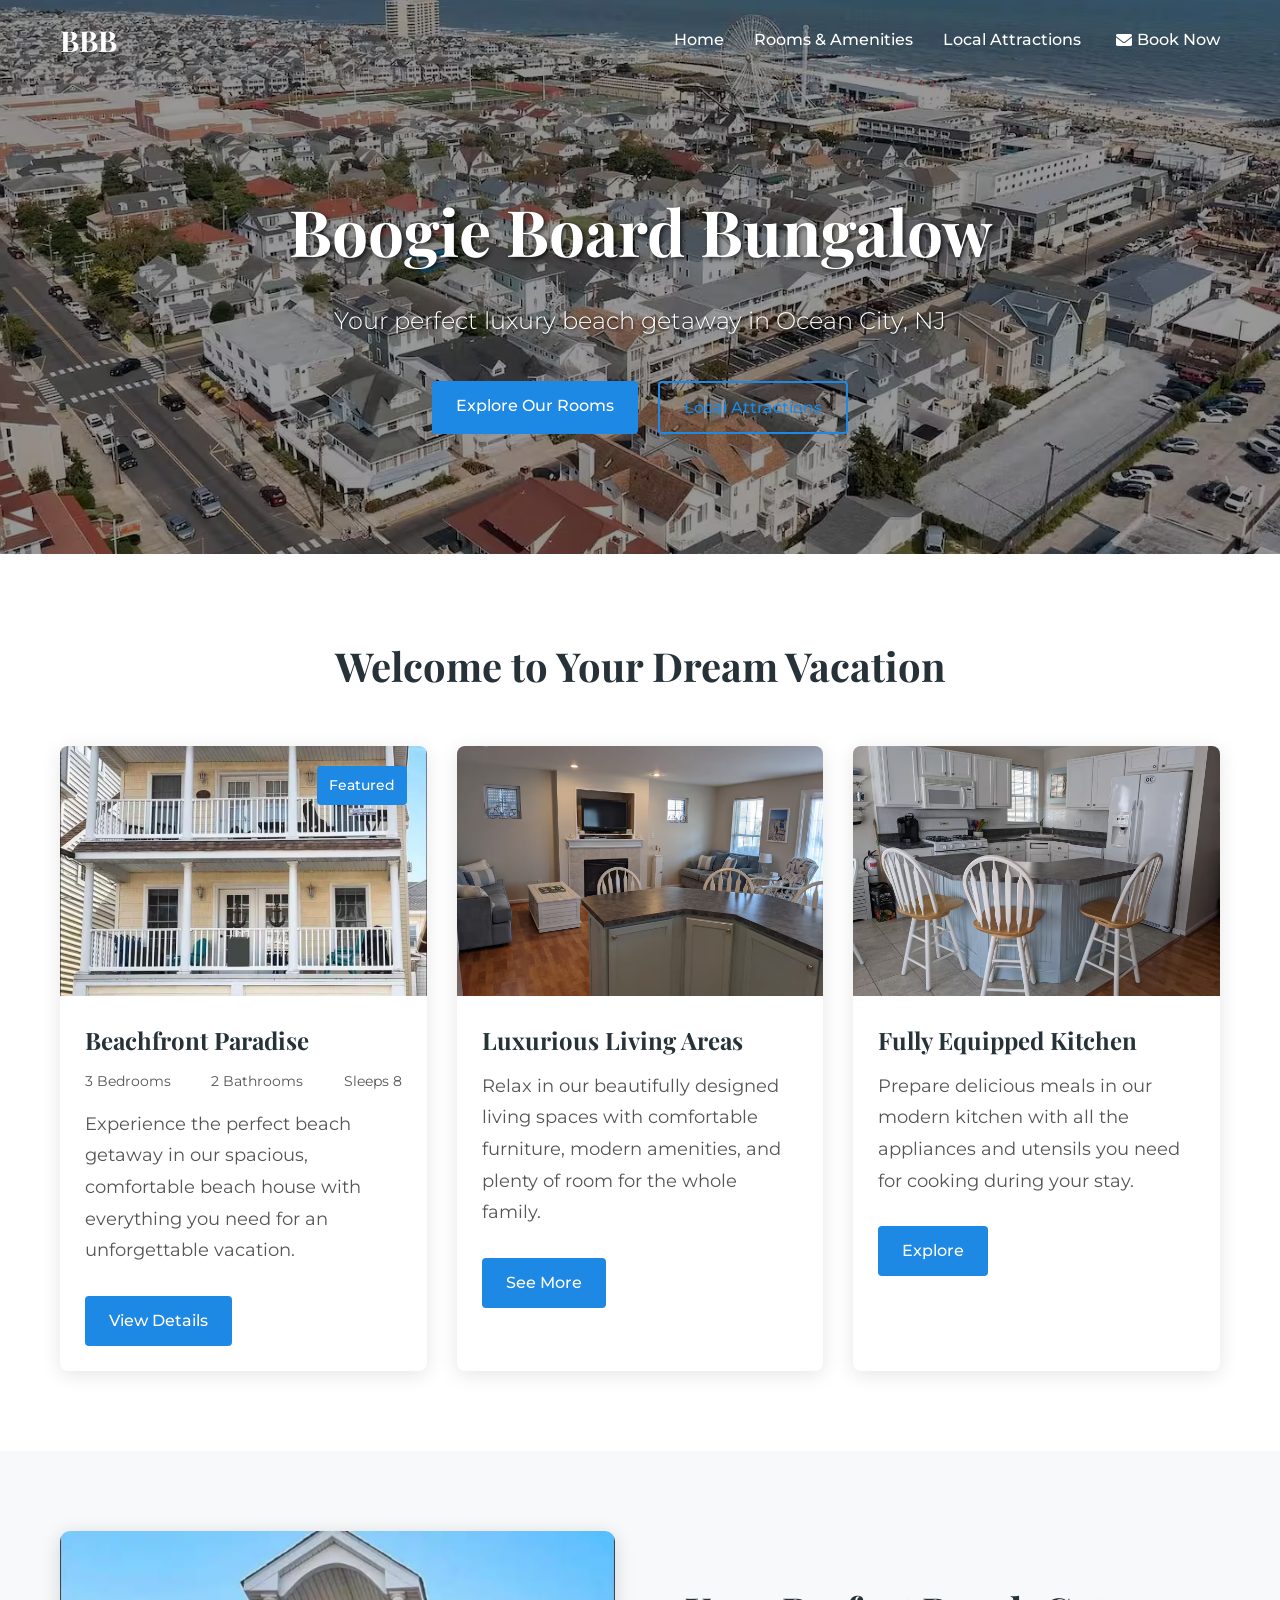
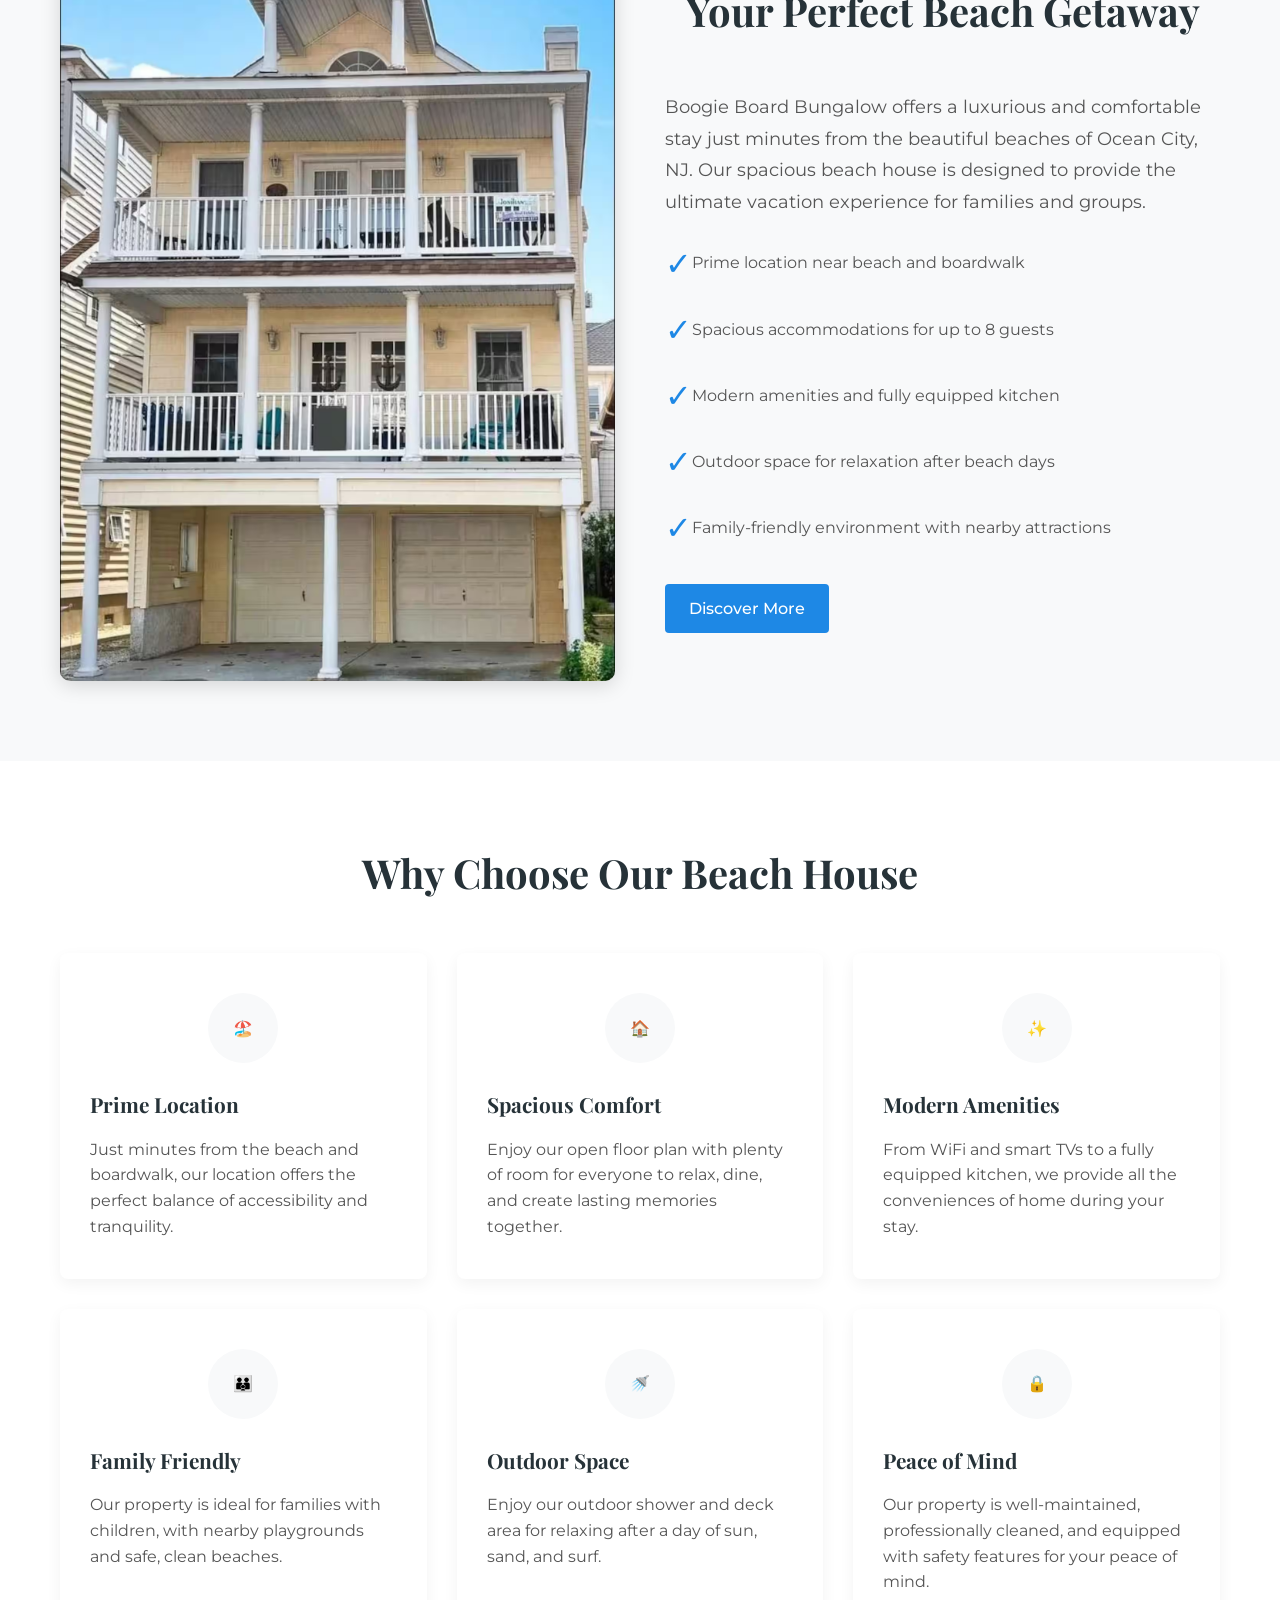
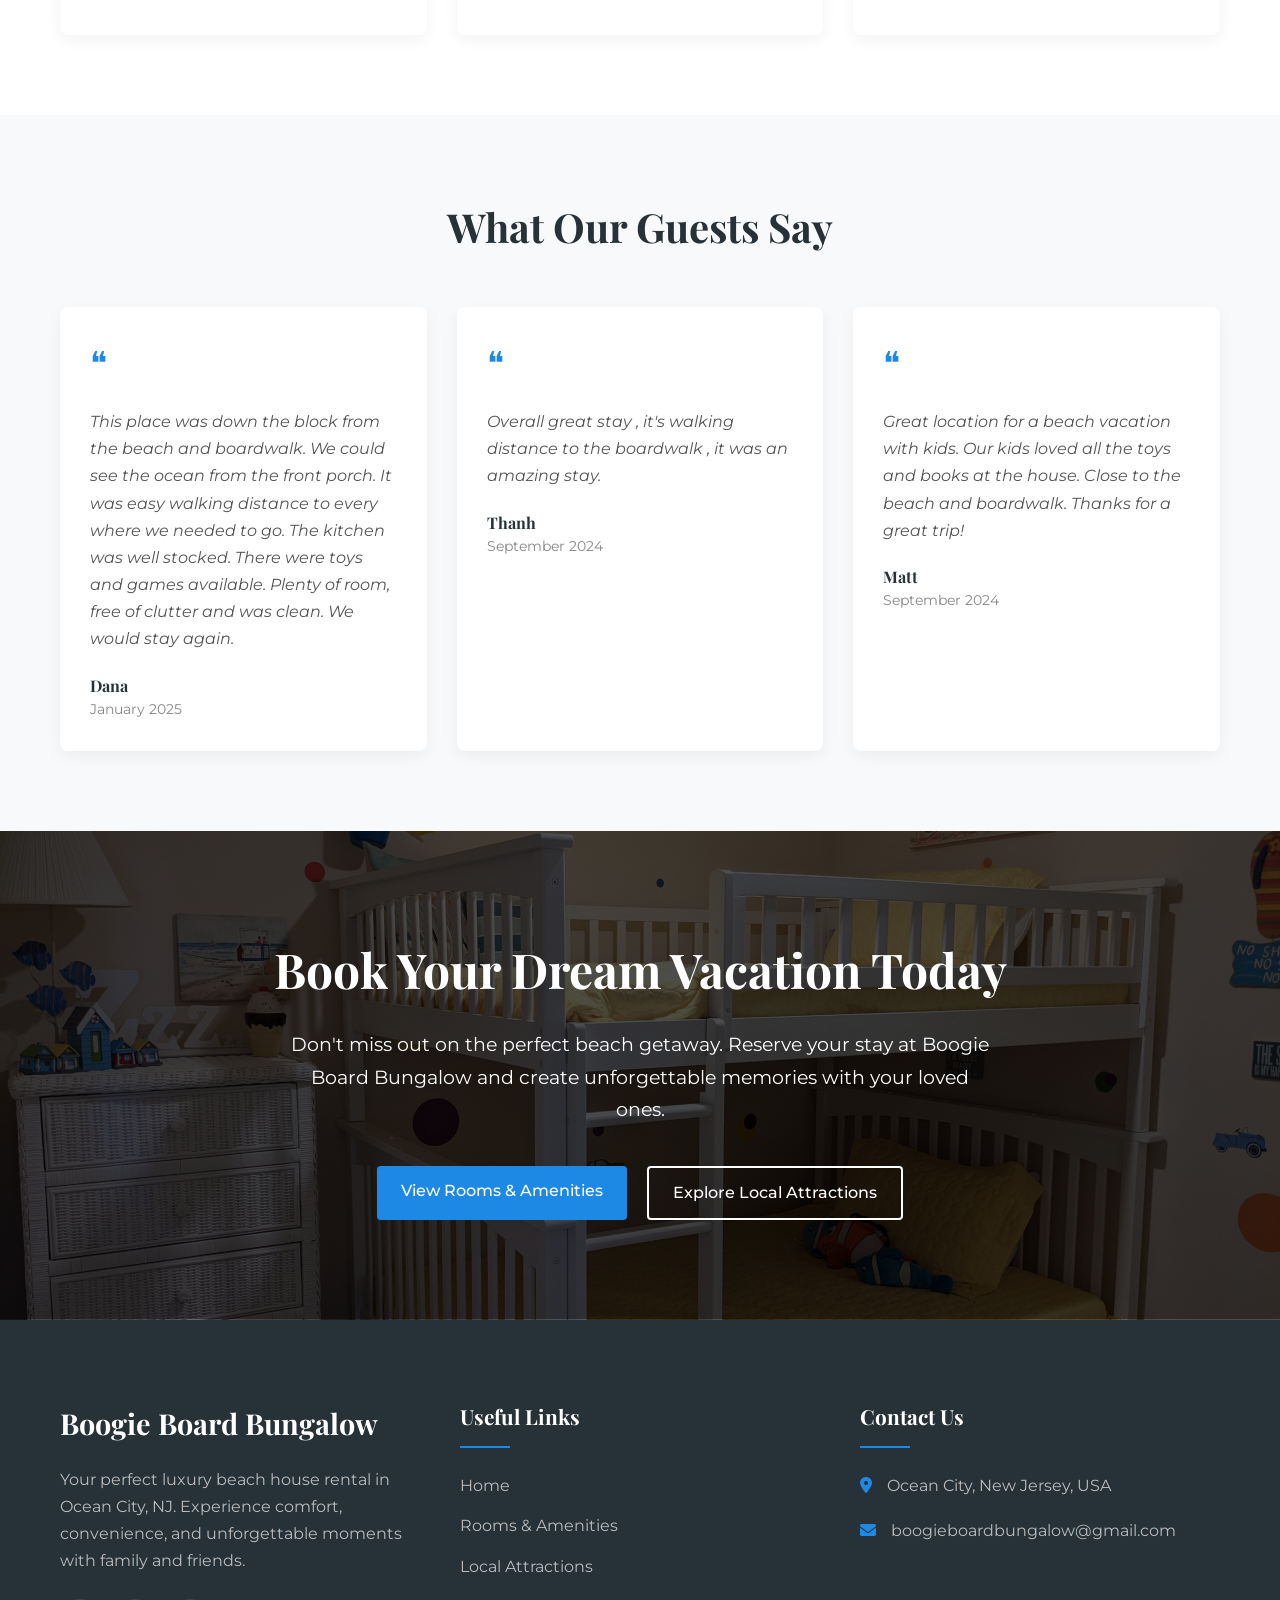
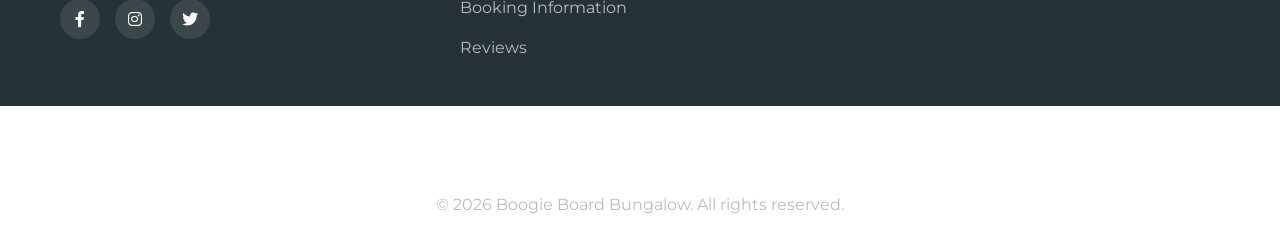
==== commit c8029cf1: "v12" ====
--- a/index.html
+++ b/index.html
@@ -3,7 +3,8 @@
 <head>
     <meta charset="UTF-8">
     <meta name="viewport" content="width=device-width, initial-scale=1.0">
-    <title>Boogie Board Bungalow - Beach House Rental in Ocean City, NJ</title>
+    <meta name="description" content="Luxury OCNJ beach house rental located steps from Ocean City, NJ beach & boardwalk. 3BR/2BA, sleeps 8, fully equipped kitchen, outdoor shower. Book your perfect Ocean City, NJ beach getaway!">
+    <title>OCNJ Beach House Rental | Boogie Board Bungalow Ocean City, NJ</title>
     <link rel="stylesheet" href="styles.css">
     <link href="https://fonts.googleapis.com/css2?family=Montserrat:wght@300;400;500;600;700&family=Playfair+Display:wght@400;500;600;700&display=swap" rel="stylesheet">
     <link rel="stylesheet" href="https://cdnjs.cloudflare.com/ajax/libs/font-awesome/6.0.0-beta3/css/all.min.css">
@@ -22,9 +23,6 @@
                     <a href="rooms.html" class="nav-link">Rooms & Amenities</a>
                     <a href="attractions.html" class="nav-link">Local Attractions</a>
                     <div class="contact-info">
-                        <a href="tel:+1234567890" class="contact-link">
-                            <i class="fas fa-phone"></i> boogieboardbungalow@gmail.com
-                        </a>
                         <a href="mailto:boogieboardbungalow@gmail.com" class="contact-link">
                             <i class="fas fa-envelope"></i> Book Now
                         </a>
